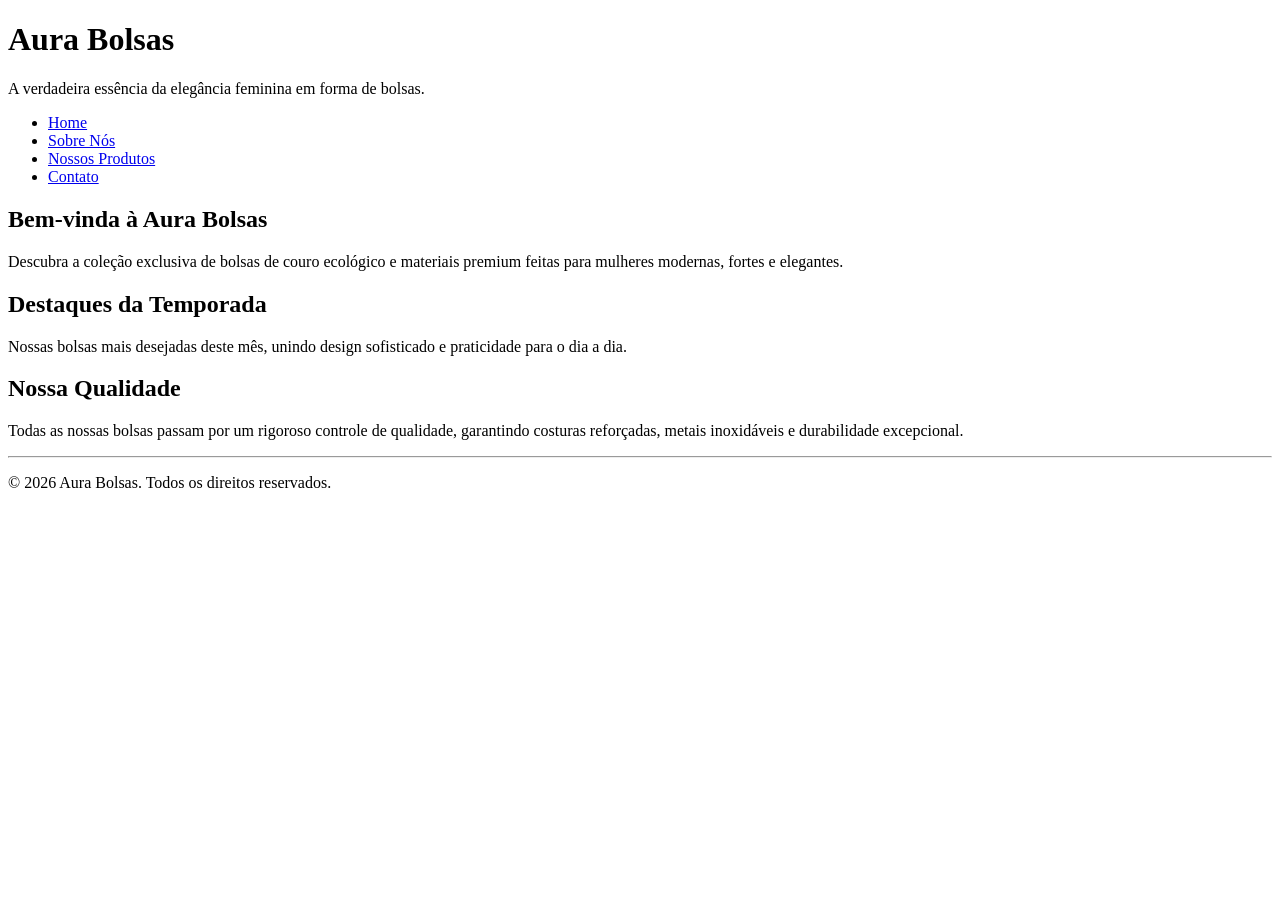
==== html/Aula 5/index.html @ e94e45d9 "atualização" ====
<!DOCTYPE html>
<html lang="pt-BR">
<head>
    <meta charset="UTF-8">
    <meta name="viewport" content="width=device-width, initial-scale=1.0">
    <title>Aura Bolsas - Home</title>
</head>
<body>
    <header>
        <h1>Aura Bolsas</h1>
        <p>A verdadeira essência da elegância feminina em forma de bolsas.</p>
        <nav>
            <ul>
                <li><a href="index.html">Home</a></li>
                <li><a href="sobre.html">Sobre Nós</a></li>
                <li><a href="produtos.html">Nossos Produtos</a></li>
                <li><a href="contato.html">Contato</a></li>
            </ul>
        </nav>
    </header>

    <main>
        <section id="boas-vindas">
            <h2>Bem-vinda à Aura Bolsas</h2>
            <p>Descubra a coleção exclusiva de bolsas de couro ecológico e materiais premium feitas para mulheres modernas, fortes e elegantes.</p>
        </section>

        <section id="destaques">
            <h2>Destaques da Temporada</h2>
            <p>Nossas bolsas mais desejadas deste mês, unindo design sofisticado e praticidade para o dia a dia.</p>
        </section>

        <section id="qualidade">
            <h2>Nossa Qualidade</h2>
            <p>Todas as nossas bolsas passam por um rigoroso controle de qualidade, garantindo costuras reforçadas, metais inoxidáveis e durabilidade excepcional.</p>
        </section>
    </main>

    <hr>
    <footer>
        <p>&copy; 2026 Aura Bolsas. Todos os direitos reservados.</p>
    </footer>
</body>
</html>
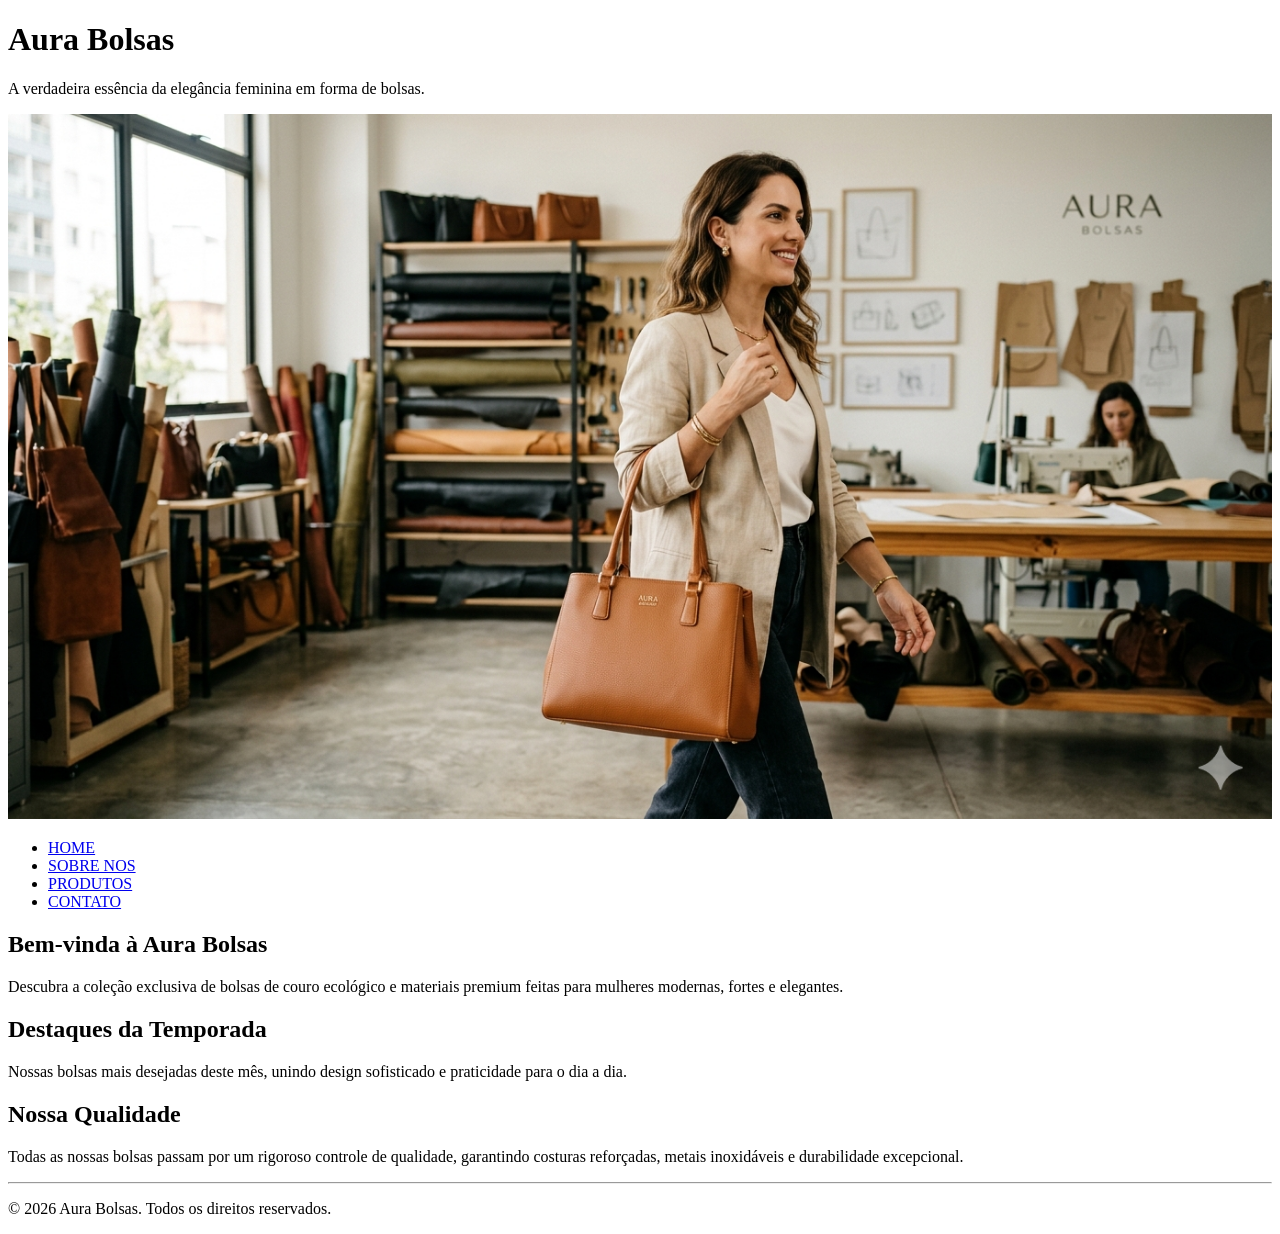
==== commit 196e50ab: "atualização" ====
--- a/html/Aula 5/index.html
+++ b/html/Aula 5/index.html
@@ -9,33 +9,48 @@
     <header>
         <h1>Aura Bolsas</h1>
         <p>A verdadeira essência da elegância feminina em forma de bolsas.</p>
+        <img 
+            src="img/bannerprincipal.png"
+            alt="bolsa aura"
+            width="100%"
+            >
         <nav>
             <ul>
-                <li><a href="index.html">Home</a></li>
-                <li><a href="sobre.html">Sobre Nós</a></li>
-                <li><a href="produtos.html">Nossos Produtos</a></li>
-                <li><a href="contato.html">Contato</a></li>
+                <li>
+                    <a href="index.html">HOME</a>
+                </li>
+                <li>
+                    <a href="sobre.html">SOBRE NOS</a>
+                </li>
+                <li>
+                    <a href="produtos.html">PRODUTOS</a>
+                </li>
+                <li>
+                    <a href="contato.html">CONTATO</a>
+                </li>
             </ul>
         </nav>
     </header>
-
     <main>
         <section id="boas-vindas">
             <h2>Bem-vinda à Aura Bolsas</h2>
-            <p>Descubra a coleção exclusiva de bolsas de couro ecológico e materiais premium feitas para mulheres modernas, fortes e elegantes.</p>
+            <p>
+                Descubra a coleção exclusiva de bolsas de couro ecológico e materiais premium feitas para mulheres modernas, fortes e elegantes.
+            </p>
         </section>
-
         <section id="destaques">
             <h2>Destaques da Temporada</h2>
-            <p>Nossas bolsas mais desejadas deste mês, unindo design sofisticado e praticidade para o dia a dia.</p>
+            <p>
+                Nossas bolsas mais desejadas deste mês, unindo design sofisticado e praticidade para o dia a dia.
+            </p>
         </section>
-
         <section id="qualidade">
             <h2>Nossa Qualidade</h2>
-            <p>Todas as nossas bolsas passam por um rigoroso controle de qualidade, garantindo costuras reforçadas, metais inoxidáveis e durabilidade excepcional.</p>
+            <p>
+                Todas as nossas bolsas passam por um rigoroso controle de qualidade, garantindo costuras reforçadas, metais inoxidáveis e durabilidade excepcional.
+            </p>
         </section>
     </main>
-
     <hr>
     <footer>
         <p>&copy; 2026 Aura Bolsas. Todos os direitos reservados.</p>
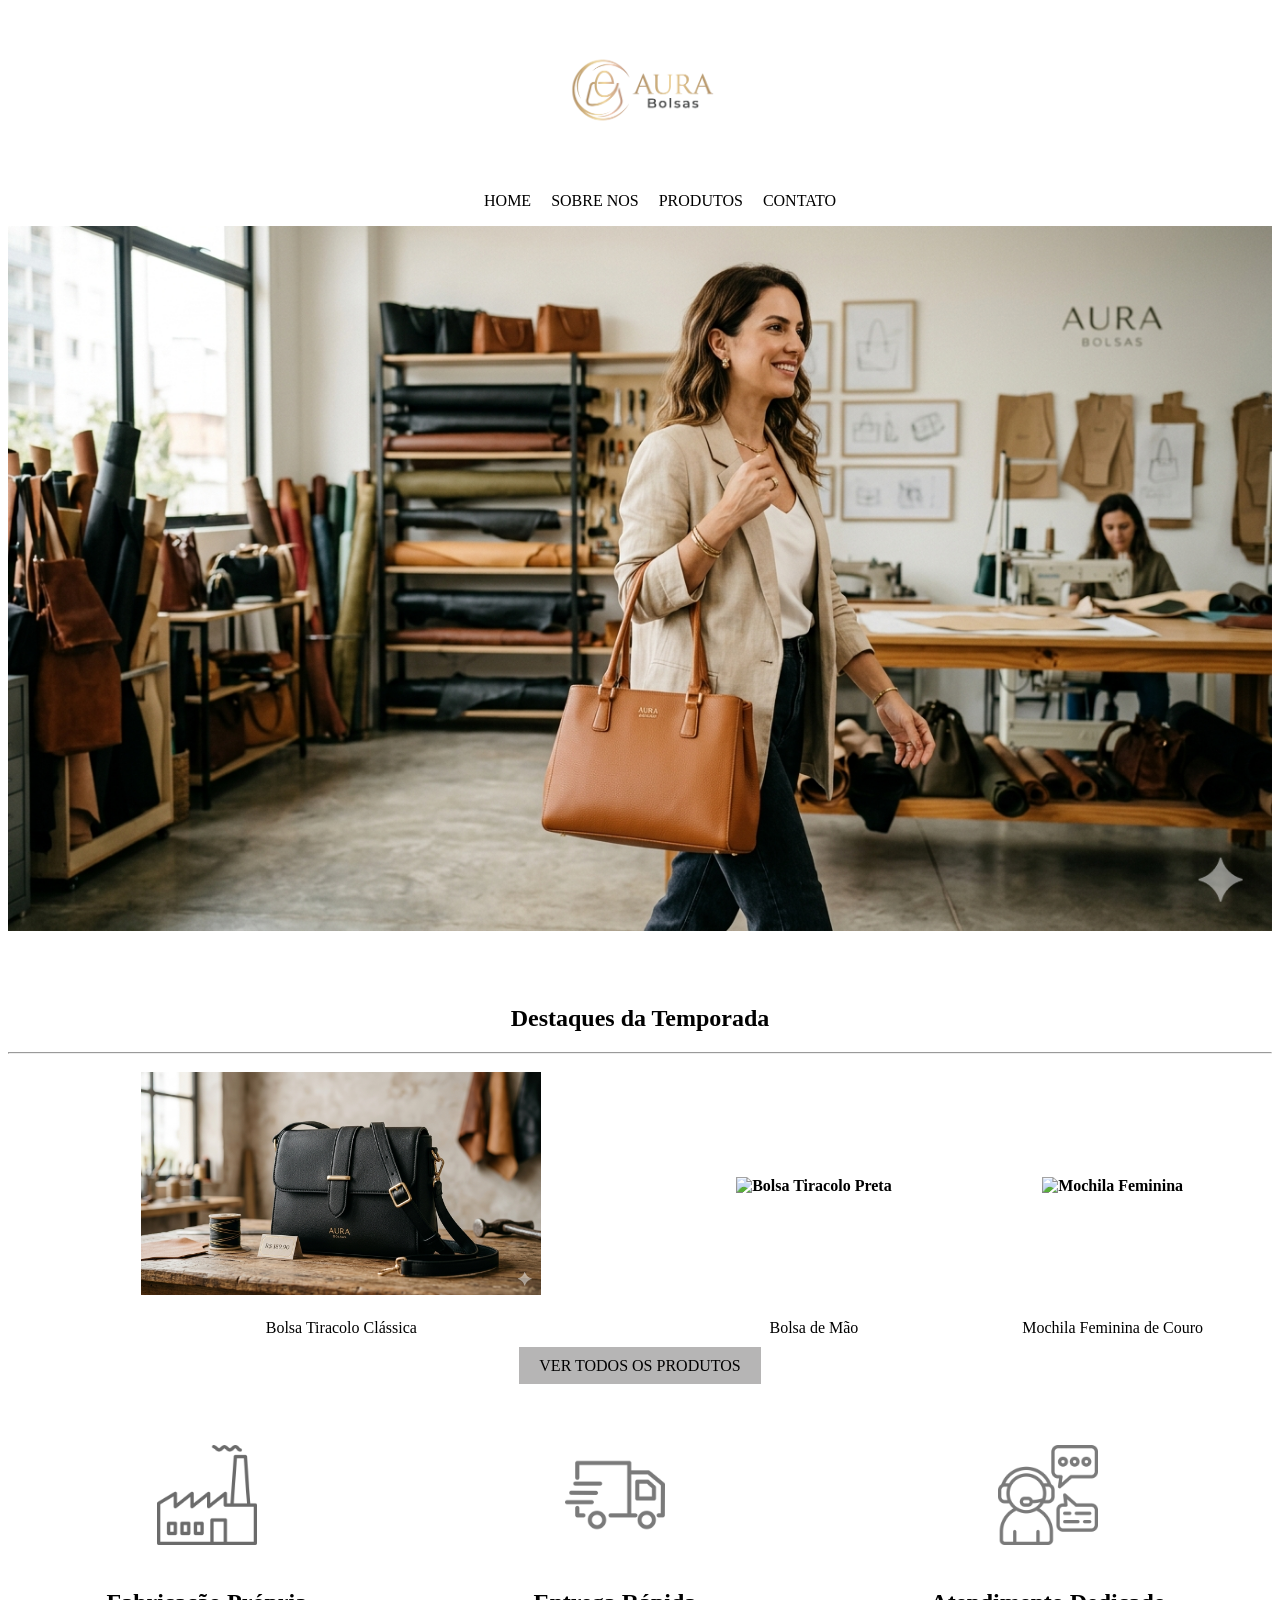
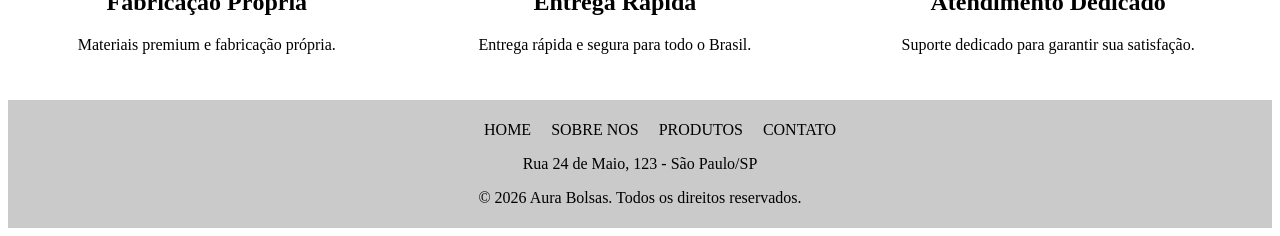
==== commit 30489547: "finalização" ====
--- a/html/Aula 5/index.html
+++ b/html/Aula 5/index.html
@@ -1,58 +1,130 @@
 <!DOCTYPE html>
 <html lang="pt-BR">
 <head>
+    <div align="center">
+        <a href="index.html">
+            <img src="img/logo.png" alt="logo" width="300px">
+        </a>
+    </div>
     <meta charset="UTF-8">
     <meta name="viewport" content="width=device-width, initial-scale=1.0">
     <title>Aura Bolsas - Home</title>
 </head>
 <body>
     <header>
-        <h1>Aura Bolsas</h1>
-        <p>A verdadeira essência da elegância feminina em forma de bolsas.</p>
-        <img 
-            src="img/bannerprincipal.png"
-            alt="bolsa aura"
-            width="100%"
-            >
-        <nav>
-            <ul>
+        <nav class="navbar">
+            <ul style="list-style: none; display: flex; justify-content: center; gap: 20px;">
                 <li>
-                    <a href="index.html">HOME</a>
+                    <a href="index.html" style="color: black; text-decoration: none;">HOME</a>
                 </li>
                 <li>
-                    <a href="sobre.html">SOBRE NOS</a>
+                    <a href="sobre.html" style="color: black; text-decoration: none;">SOBRE NOS</a>
                 </li>
                 <li>
-                    <a href="produtos.html">PRODUTOS</a>
+                    <a href="produtos.html" style="color: black; text-decoration: none;">PRODUTOS</a>
                 </li>
                 <li>
-                    <a href="contato.html">CONTATO</a>
+                    <a href="contato.html" style="color: black; text-decoration: none;">CONTATO</a>
                 </li>
             </ul>
         </nav>
+        <img 
+        src="img/bannerprincipal.png"
+        alt="bolsa aura"
+        width="100%"
+        >
     </header>
     <main>
-        <section id="boas-vindas">
-            <h2>Bem-vinda à Aura Bolsas</h2>
-            <p>
-                Descubra a coleção exclusiva de bolsas de couro ecológico e materiais premium feitas para mulheres modernas, fortes e elegantes.
-            </p>
+        <section id="destaques" style="padding-top: 50px; align-items: center;">
+            <h2 align="center">Destaques da Temporada</h2>
+            <hr>
+            <table width="100%" border="0" align="center" cellpadding="10" cellspacing="0" padding="10px">
+                <thead>
+                    <tr>
+                        <th>
+                            <img src="img/bolsatiracoloclassica.png" alt="Bolsa Tiracolo Preta" width="400px">
+                        </th>
+                        <th>
+                            <img src="img/bolsademao.png" alt="Bolsa Tiracolo Preta" width="400px">
+                        </th>
+                        <th>
+                            <img src="img/mochilafeminina.png" alt="Mochila Feminina" width="400px">
+                        </th>
+                    </tr>
+                </thead>
+                <tbody>
+                    <tr align="center">
+                        <td>Bolsa Tiracolo Clássica</td>
+                        <td>Bolsa de Mão</td>
+                        <td>Mochila Feminina de Couro</td>
+                    </tr>
+                </tbody>
+                <tfoot>
+                    <tr>
+                        <td colspan="3" align="center">
+                            <a 
+                            href="produtos.html"
+                            style="background-color: rgb(182, 181, 181); color: black; padding: 10px 20px; text-decoration: none;"
+                            >
+                            VER TODOS OS PRODUTOS
+                            </a>
+                        </td>
+                    </tr>
+                </tfoot>
+            </table>
         </section>
-        <section id="destaques">
-            <h2>Destaques da Temporada</h2>
-            <p>
-                Nossas bolsas mais desejadas deste mês, unindo design sofisticado e praticidade para o dia a dia.
-            </p>
-        </section>
-        <section id="qualidade">
-            <h2>Nossa Qualidade</h2>
-            <p>
-                Todas as nossas bolsas passam por um rigoroso controle de qualidade, garantindo costuras reforçadas, metais inoxidáveis e durabilidade excepcional.
-            </p>
+        <section id="diferenciais" style="padding-top: 50px; align-items: center;">
+            <table border="0" align="center" border="1" cellpadding="10" cellspacing="0" width="100%">
+                <thead>
+                    <tr>
+                        <th>
+                            <img src="img/fabrica.png" alt="fabrica aura" width="100px">
+                        </th>
+                        <th>
+                            <img src="img/entrega.png" alt="entrega aura" width="100px">
+                        </th>
+                        <th>
+                            <img src="img/atendimento.png" alt="atendimento aura" width="100px">
+                        </th>
+                    </tr>
+                </thead>
+                <tbody>
+                    <tr align="center">
+                        <td>
+                            <h2>Fabricação Própria</h2>
+                            <p>Materiais premium e fabricação própria.</p>
+                        </td>
+                        <td>
+                            <h2>Entrega Rápida</h2>
+                            <p>Entrega rápida e segura para todo o Brasil.</p>
+                        </td>
+                        <td>
+                            <h2>Atendimento Dedicado</h2>
+                            <p>Suporte dedicado para garantir sua satisfação.</p>
+                        </td>
+                    </tr>
+                </tbody>
+            </table>
         </section>
     </main>
-    <hr>
-    <footer>
+    <footer align="center" style="background-color: rgb(202, 202, 202); color: rgb(0, 0, 0); margin-top:20px; padding: 5px; align-items: center;">
+        <nav style="align-items: center;">
+            <ul style="list-style: none; display: flex; justify-content: center; gap: 20px;">
+                <li>
+                    <a href="index.html" style="color: black; text-decoration: none;">HOME</a>
+                </li>
+                <li>
+                    <a href="sobre.html" style="color: black; text-decoration: none;">SOBRE NOS</a>
+                </li>
+                <li>
+                    <a href="produtos.html" style="color: black; text-decoration: none;">PRODUTOS</a>
+                </li>
+                <li>
+                    <a href="contato.html" style="color: black; text-decoration: none;">CONTATO</a>
+                </li>
+            </ul>
+        </nav>
+        <p>Rua 24 de Maio, 123 - São Paulo/SP</p>
         <p>&copy; 2026 Aura Bolsas. Todos os direitos reservados.</p>
     </footer>
 </body>
